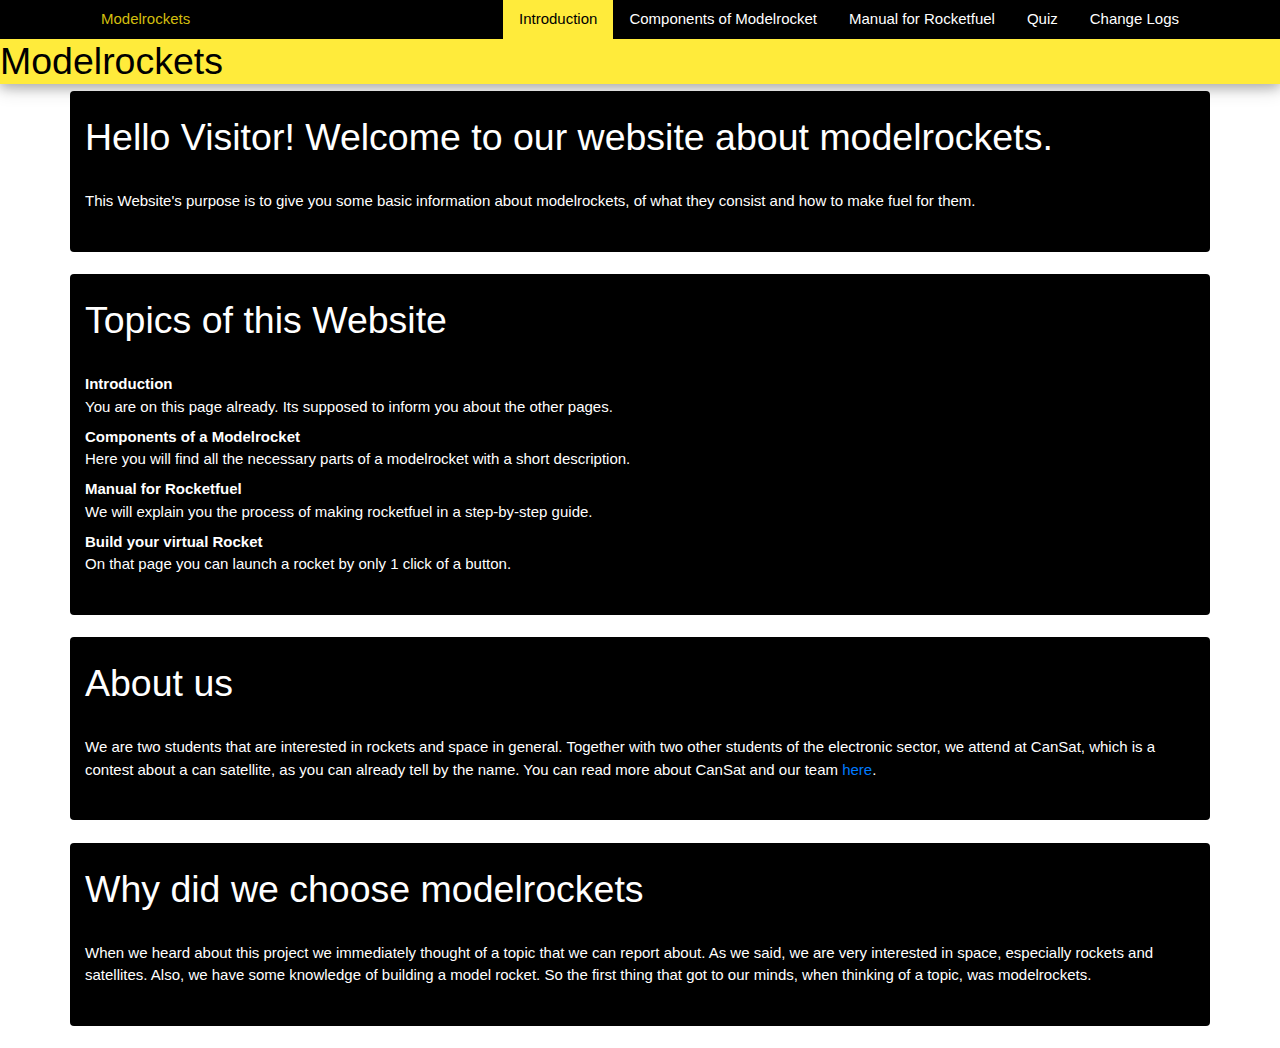
==== index.html @ b99c7f11 "add existing website" ====
<!DOCTYPE html>
<html lang="en" dir="ltr">
  <head>
    <meta charset="utf-8">
    <title>Modelrockets - Introduction</title>

    <meta name="viewport" content="width=device-width, initial-scale=1">
    <link rel="stylesheet" href="https://www.w3schools.com/w3css/4/w3.css">
    <link rel="stylesheet" href="https://stackpath.bootstrapcdn.com/bootstrap/4.3.1/css/bootstrap.min.css" integrity="sha384-ggOyR0iXCbMQv3Xipma34MD+dH/1fQ784/j6cY/iJTQUOhcWr7x9JvoRxT2MZw1T" crossorigin="anonymous">

    <link rel="stylesheet" href="css/modelrockets.css">
  </head>
  <body class="w3-white">

  <section id="nav">
    <!-- Navigationbar !-->
    <nav id="navbar" class="w3-bar w3-black w3-card-4">
      <div class="container">
        <a href="#navbar" class="w3-bar-item w3-button w3-mobile w3-hover-yellow w3-text-yellow">Modelrockets</a>

        <a href="plansforwebsite" class="w3-bar-item w3-button w3-mobile w3-hover-yellow w3-right">Change Logs</a>
        <a href="quiz" class="w3-bar-item w3-button w3-mobile w3-hover-yellow w3-right">Quiz</a>
        <a href="fuel" class="w3-bar-item w3-button w3-mobile w3-hover-yellow w3-right">Manual for Rocketfuel</a>
        <a href="components" class="w3-bar-item w3-button w3-mobile w3-hover-yellow w3-right">Components of Modelrocket</a>
        <a href="#navbar" class="w3-bar-item w3-button w3-mobile w3-hover-yellow w3-right w3-yellow">Introduction</a>

      </div>
    </nav>
    <!-- Navbar ende -->

    <div class="w3-yellow w3-card-4">
      <h1 id="heading">Modelrockets</h1>
    </div>
  </section>

    <section id="content">

      <div class="container w3-black w3-round">
        <div class="w3-padding-24">
          <h1 class="heading">Hello Visitor! Welcome to our website about modelrockets.</h1>
          <br>
          <p class="ptext">
            This Website's purpose is to give you some basic information about modelrockets,
            of what they consist and how to make fuel for them.
          </p>
        </div>
      </div>

      <br>

      <div class="container w3-black w3-round">
        <div class="w3-padding-24">
          <h1 class="heading">Topics of this Website</h1>
          <br>

          <dl class="ptext">
            <dt>Introduction</dt>
            <dd>You are on this page already. Its supposed to inform you about the other pages.</dd>

            <dt>Components of a Modelrocket</dt>
            <dd>Here you will find all the necessary parts of a modelrocket with a short description.</dd>

            <dt>Manual for Rocketfuel</dt>
            <dd>We will explain you the process of making rocketfuel in a step-by-step guide.</dd>

            <dt>Build your virtual Rocket</dt>
            <dd>On that page you can launch a rocket by only 1 click of a button.</dd>
          </dl>

        </div>
      </div>

      <br>

      <div class="container w3-black w3-round">
        <div class="w3-padding-24">
          <h1>About us</h1>
          <br>
          <p class="ptext">
            We are two students that are interested in rockets and space in general.
            Together with two other students of the electronic sector, we attend at CanSat,
            which is a contest about a can satellite, as you can already tell by the name.
            You can read more about CanSat and our team <a class="linkToWebsite" href="https://space-lab.at">here</a>.
          </p>
        </div>
      </div>

      <br>

      <div class="container w3-black w3-round">
        <div class="w3-padding-24">
          <h1>Why did we choose modelrockets</h1>
          <br>
          <p class="ptext">
            When we heard about this project we immediately thought of a topic that we can report about.
            As we said, we are very interested in space, especially rockets and satellites.
            Also, we have some knowledge of building a model rocket.
            So the first thing that got to our minds, when thinking of a topic, was modelrockets.
          </p>
        </div>
      </div>

      <br>

    </section>
  </body>
</html>
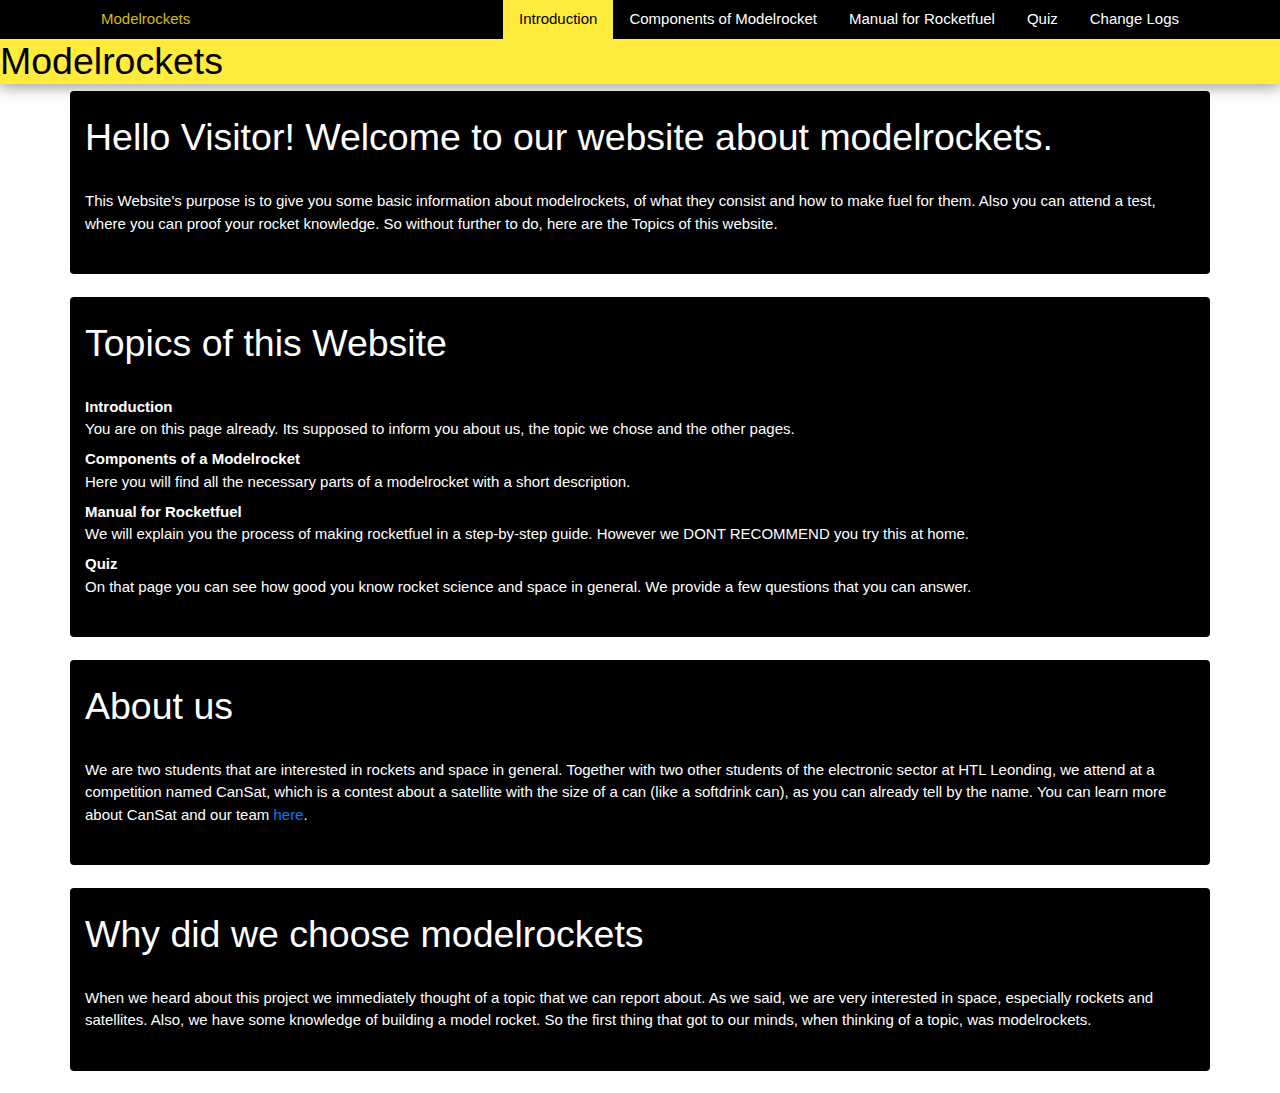
==== commit 7fbcdaf1: "add and reformate text on the introduction page" ====
--- a/index.html
+++ b/index.html
@@ -1,107 +1,118 @@
-<!DOCTYPE html>
-<html lang="en" dir="ltr">
-  <head>
-    <meta charset="utf-8">
-    <title>Modelrockets - Introduction</title>
-
-    <meta name="viewport" content="width=device-width, initial-scale=1">
-    <link rel="stylesheet" href="https://www.w3schools.com/w3css/4/w3.css">
-    <link rel="stylesheet" href="https://stackpath.bootstrapcdn.com/bootstrap/4.3.1/css/bootstrap.min.css" integrity="sha384-ggOyR0iXCbMQv3Xipma34MD+dH/1fQ784/j6cY/iJTQUOhcWr7x9JvoRxT2MZw1T" crossorigin="anonymous">
-
-    <link rel="stylesheet" href="css/modelrockets.css">
-  </head>
-  <body class="w3-white">
-
-  <section id="nav">
-    <!-- Navigationbar !-->
-    <nav id="navbar" class="w3-bar w3-black w3-card-4">
-      <div class="container">
-        <a href="#navbar" class="w3-bar-item w3-button w3-mobile w3-hover-yellow w3-text-yellow">Modelrockets</a>
-
-        <a href="plansforwebsite" class="w3-bar-item w3-button w3-mobile w3-hover-yellow w3-right">Change Logs</a>
-        <a href="quiz" class="w3-bar-item w3-button w3-mobile w3-hover-yellow w3-right">Quiz</a>
-        <a href="fuel" class="w3-bar-item w3-button w3-mobile w3-hover-yellow w3-right">Manual for Rocketfuel</a>
-        <a href="components" class="w3-bar-item w3-button w3-mobile w3-hover-yellow w3-right">Components of Modelrocket</a>
-        <a href="#navbar" class="w3-bar-item w3-button w3-mobile w3-hover-yellow w3-right w3-yellow">Introduction</a>
-
-      </div>
-    </nav>
-    <!-- Navbar ende -->
-
-    <div class="w3-yellow w3-card-4">
-      <h1 id="heading">Modelrockets</h1>
-    </div>
-  </section>
-
-    <section id="content">
-
-      <div class="container w3-black w3-round">
-        <div class="w3-padding-24">
-          <h1 class="heading">Hello Visitor! Welcome to our website about modelrockets.</h1>
-          <br>
-          <p class="ptext">
-            This Website's purpose is to give you some basic information about modelrockets,
-            of what they consist and how to make fuel for them.
-          </p>
-        </div>
-      </div>
-
-      <br>
-
-      <div class="container w3-black w3-round">
-        <div class="w3-padding-24">
-          <h1 class="heading">Topics of this Website</h1>
-          <br>
-
-          <dl class="ptext">
-            <dt>Introduction</dt>
-            <dd>You are on this page already. Its supposed to inform you about the other pages.</dd>
-
-            <dt>Components of a Modelrocket</dt>
-            <dd>Here you will find all the necessary parts of a modelrocket with a short description.</dd>
-
-            <dt>Manual for Rocketfuel</dt>
-            <dd>We will explain you the process of making rocketfuel in a step-by-step guide.</dd>
-
-            <dt>Build your virtual Rocket</dt>
-            <dd>On that page you can launch a rocket by only 1 click of a button.</dd>
-          </dl>
-
-        </div>
-      </div>
-
-      <br>
-
-      <div class="container w3-black w3-round">
-        <div class="w3-padding-24">
-          <h1>About us</h1>
-          <br>
-          <p class="ptext">
-            We are two students that are interested in rockets and space in general.
-            Together with two other students of the electronic sector, we attend at CanSat,
-            which is a contest about a can satellite, as you can already tell by the name.
-            You can read more about CanSat and our team <a class="linkToWebsite" href="https://space-lab.at">here</a>.
-          </p>
-        </div>
-      </div>
-
-      <br>
-
-      <div class="container w3-black w3-round">
-        <div class="w3-padding-24">
-          <h1>Why did we choose modelrockets</h1>
-          <br>
-          <p class="ptext">
-            When we heard about this project we immediately thought of a topic that we can report about.
-            As we said, we are very interested in space, especially rockets and satellites.
-            Also, we have some knowledge of building a model rocket.
-            So the first thing that got to our minds, when thinking of a topic, was modelrockets.
-          </p>
-        </div>
-      </div>
-
-      <br>
-
-    </section>
-  </body>
-</html>
+<!DOCTYPE html>
+<html lang="en" dir="ltr">
+  <head>
+    <meta charset="utf-8">
+    <title>Modelrockets - Introduction</title>
+
+    <meta name="viewport" content="width=device-width, initial-scale=1">
+    <link rel="stylesheet" href="https://www.w3schools.com/w3css/4/w3.css">
+    <link rel="stylesheet" href="https://stackpath.bootstrapcdn.com/bootstrap/4.3.1/css/bootstrap.min.css" integrity="sha384-ggOyR0iXCbMQv3Xipma34MD+dH/1fQ784/j6cY/iJTQUOhcWr7x9JvoRxT2MZw1T" crossorigin="anonymous">
+
+    <link rel="stylesheet" href="css/modelrockets.css">
+  </head>
+  <body class="w3-white">
+
+  <section id="nav">
+    <!-- Navigationbar !-->
+    <nav id="navbar" class="w3-bar w3-black w3-card-4">
+      <div class="container">
+        <a href="#navbar" class="w3-bar-item w3-button w3-mobile w3-hover-yellow w3-text-yellow">Modelrockets</a>
+
+        <a href="plansforwebsite" class="w3-bar-item w3-button w3-mobile w3-hover-yellow w3-right">Change Logs</a>
+        <a href="quiz" class="w3-bar-item w3-button w3-mobile w3-hover-yellow w3-right">Quiz</a>
+        <a href="fuel" class="w3-bar-item w3-button w3-mobile w3-hover-yellow w3-right">Manual for Rocketfuel</a>
+        <a href="components" class="w3-bar-item w3-button w3-mobile w3-hover-yellow w3-right">Components of Modelrocket</a>
+        <a href="#navbar" class="w3-bar-item w3-button w3-mobile w3-hover-yellow w3-right w3-yellow">Introduction</a>
+
+      </div>
+    </nav>
+    <!-- Navbar ende -->
+
+    <div class="w3-yellow w3-card-4">
+      <h1 id="heading">Modelrockets</h1>
+    </div>
+  </section>
+
+    <section id="content">
+
+      <div class="container w3-black w3-round">
+        <div class="w3-padding-24">
+          <h1 class="heading">Hello Visitor! Welcome to our website about modelrockets.</h1>
+          <br>
+          <p class="ptext">
+            This Website's purpose is to give you some basic information about modelrockets,
+            of what they consist and how to make fuel for them. Also you can attend a test, where you can proof your rocket knowledge.
+            So without further to do, here are the Topics of this website.
+          </p>
+        </div>
+      </div>
+
+      <br>
+
+      <div class="container w3-black w3-round">
+        <div class="w3-padding-24">
+          <h1 class="heading">Topics of this Website</h1>
+          <br>
+
+          <dl class="ptext">
+            <dt>Introduction</dt>
+            <dd>
+              You are on this page already. Its supposed to inform you about us, the topic we chose and the other pages.
+            </dd>
+
+            <dt>Components of a Modelrocket</dt>
+            <dd>
+              Here you will find all the necessary parts of a modelrocket with a short description.
+            </dd>
+
+            <dt>Manual for Rocketfuel</dt>
+            <dd>
+              We will explain you the process of making rocketfuel in a step-by-step guide.
+              However we DONT RECOMMEND you try this at home.
+            </dd>
+
+            <dt>Quiz</dt>
+            <dd>
+              On that page you can see how good you know rocket science and space in general.
+              We provide a few questions that you can answer.
+            </dd>
+          </dl>
+
+        </div>
+      </div>
+
+      <br>
+
+      <div class="container w3-black w3-round">
+        <div class="w3-padding-24">
+          <h1>About us</h1>
+          <br>
+          <p class="ptext">
+            We are two students that are interested in rockets and space in general.
+            Together with two other students of the electronic sector at HTL Leonding, we attend at a competition named CanSat,
+            which is a contest about a satellite with the size of a can (like a softdrink can), as you can already tell by the name.
+            You can learn more about CanSat and our team <a class="linkToWebsite" href="https://space-lab.at">here</a>.
+          </p>
+        </div>
+      </div>
+
+      <br>
+
+      <div class="container w3-black w3-round">
+        <div class="w3-padding-24">
+          <h1>Why did we choose modelrockets</h1>
+          <br>
+          <p class="ptext">
+            When we heard about this project we immediately thought of a topic that we can report about.
+            As we said, we are very interested in space, especially rockets and satellites.
+            Also, we have some knowledge of building a model rocket.
+            So the first thing that got to our minds, when thinking of a topic, was modelrockets.
+          </p>
+        </div>
+      </div>
+
+      <br>
+
+    </section>
+  </body>
+</html>
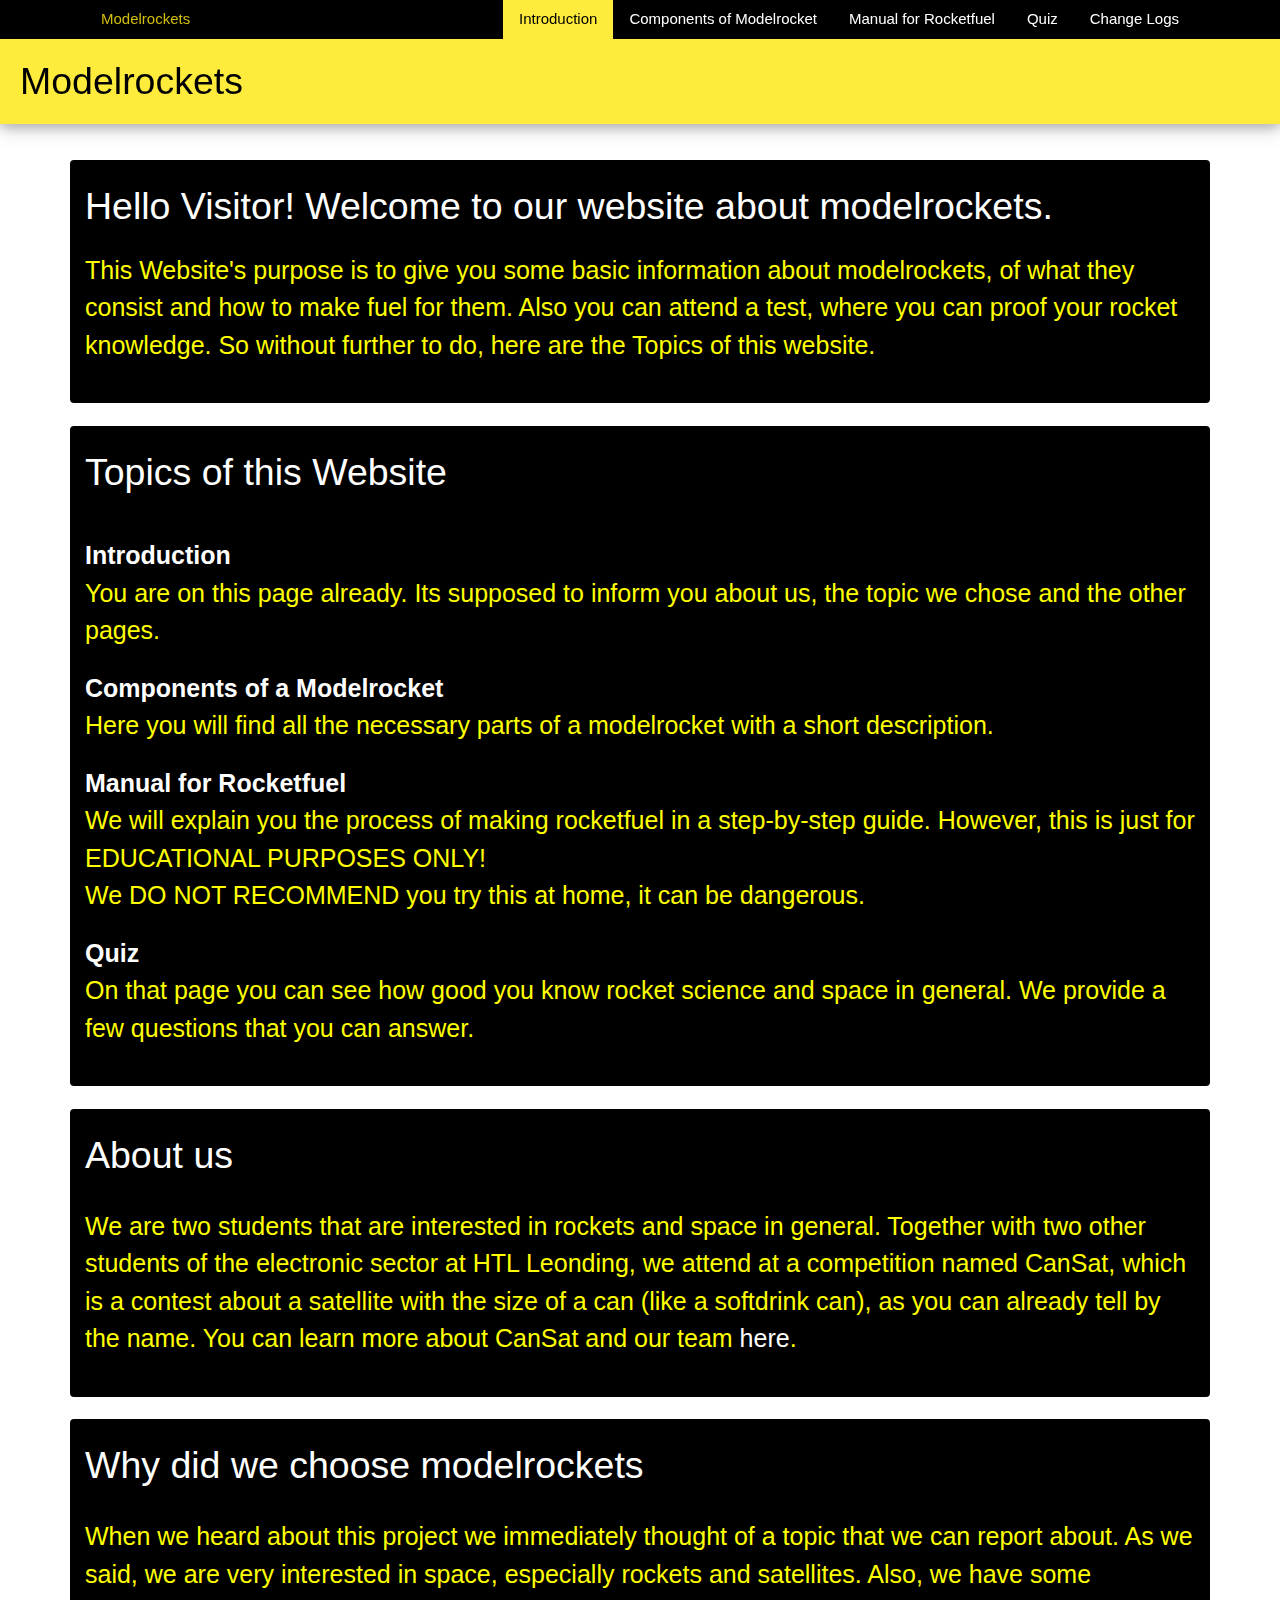
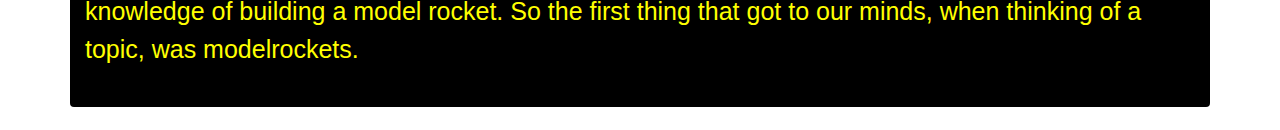
==== commit be27eb80: "change navbar links" ====
--- a/index.html
+++ b/index.html
@@ -22,7 +22,7 @@
         <a href="quiz" class="w3-bar-item w3-button w3-mobile w3-hover-yellow w3-right">Quiz</a>
         <a href="fuel" class="w3-bar-item w3-button w3-mobile w3-hover-yellow w3-right">Manual for Rocketfuel</a>
         <a href="components" class="w3-bar-item w3-button w3-mobile w3-hover-yellow w3-right">Components of Modelrocket</a>
-        <a href="#navbar" class="w3-bar-item w3-button w3-mobile w3-hover-yellow w3-right w3-yellow">Introduction</a>
+        <a href="#content" class="w3-bar-item w3-button w3-mobile w3-hover-yellow w3-right w3-yellow">Introduction</a>
 
       </div>
     </nav>
@@ -68,7 +68,8 @@
             <dt>Manual for Rocketfuel</dt>
             <dd>
               We will explain you the process of making rocketfuel in a step-by-step guide.
-              However we DONT RECOMMEND you try this at home.
+              However, this is just for EDUCATIONAL PURPOSES ONLY!
+              <br>We DO NOT RECOMMEND you try this at home, it can be dangerous.
             </dd>
 
             <dt>Quiz</dt>
--- a/css/modelrockets.css
+++ b/css/modelrockets.css
@@ -0,0 +1,249 @@
+/* ******/
+/*Media */
+/********/
+@media (max-width: 600px) {
+  #content {
+    position: relative;
+  }
+
+  #nav {
+    position: relative;
+  }
+
+  #fueldisclaimer {
+    margin-top: 100px;
+  }
+}
+
+/* ******/
+/*Id's  */
+/********/
+#nav {
+  margin-top: 0;
+  top: 0;
+  z-index: 100;
+  position: fixed;
+  display: block;
+  width: 100%
+}
+
+#content {
+  margin-top: 160px;
+  display:block;
+  bottom: 0;
+}
+
+#heading {
+  padding: 20px;
+}
+
+#submitButton {
+  background-color: black;
+  color: white;
+  border-radius: 4px;
+  border-color: yellow;
+  padding: 15px 60px;
+}
+
+#gotitButton{
+  padding: 10px 30px;
+  margin-left: 89%;
+}
+
+
+/* *******/
+/*Classes*/
+/*********/
+.heading{
+  margin-bottom: 0;
+}
+
+.boldStepNumber {
+  background-color: inherit;
+  color: yellow;
+  font-size:55px;
+  padding: 8px 10px 30px 0px;
+
+  border-radius: 6px;
+}
+
+.description {
+  background-color: inherit;
+  color: yellow;
+  font-size: 20px;
+  padding-left: 92px;
+  padding-bottom: 10px;
+}
+.descriptionList{
+  background-color: inherit;
+  color: yellow;
+  font-size: 20px;
+  padding-left: 110px;
+  top: 0px;
+  padding-bottom: 10px;
+}
+
+.stepHeader {
+  font-size: 25px;
+}
+
+.errorArticle {
+  background-color: red;
+  color: white;
+  border-width: 2px;
+  border-color: gray;
+  border-radius: 4px;
+  border-style: solid;
+
+  padding: 20px;
+
+  margin: 10px;
+  margin-top: 30px;
+
+  text-align: center;
+}
+
+.disclaimer {
+  background-color: inherit;
+  color: red;
+  text-transform: uppercase;
+  border: 2px solid red;
+}
+
+.ptext {
+  background-color: inherit;
+  color: yellow;
+  font-weight: normal;
+  font-size: 25px;
+}
+
+.changelogentry {
+  margin: 50px;
+}
+
+
+.linkToWebsite {
+  background-color: inherit;
+  color: white;
+}
+
+.linkToWebsite:hover {
+  background-color: inherit;
+  color: white;
+  text-decoration: underline;
+  font-weight: bold;
+}
+
+.linkToWebsiteBLACK {
+  background-color: inherit;
+  color: black;
+}
+
+.linkToWebsiteBLACK:hover {
+  background-color: inherit;
+  color: black;
+  text-decoration: underline;
+  font-weight: bold;
+}
+
+
+/*Questions */
+.answerHead {
+  margin-top: 4px;
+  font-weight: bold;
+}
+
+.questionArticle{
+  color: white;
+  background-color: black;
+
+  border-radius: 4px;
+/*
+  border-width: 2px;
+  border-color: white;
+  border-style: solid;
+  */
+  padding: 20px;
+  margin: 10px;
+}
+
+.questionArticle + .questionArticle {
+  margin-top: 30px;
+}
+
+.question{
+  background-color: inherit;
+  color: yellow;
+
+
+}
+
+/* ********/
+/*ELements*/
+/**********/
+
+nav a {
+  transition: background-color 0.25s;
+}
+
+
+section {
+  margin-top:20px;
+  margin-bottom: 20px;
+}
+
+section + section{
+  margin-bottom: 0px;
+}
+
+footer {
+  position: fixed;
+  height: 50px;
+  bottom: 0px;
+  left: 0px;
+  right: 0px;
+  margin-bottom: 0px;
+}
+
+
+
+ol{
+  list-style: none;
+}
+
+img{
+  border-top-left-radius: 5px;
+  border-top-right-radius: 5px;
+  width: 100%;
+  height: auto;
+}
+
+dt {
+  background-color: inherit;
+  color: white;
+
+  margin-top: 20px;
+}
+
+button{
+  background-color: black;
+  color: white;
+  border-radius: 4px;
+  border-color: yellow;
+}
+
+
+img.imgRight {
+  float: right
+}
+
+img.imgLeft {
+  float: left;
+}
+
+li.manuallist {
+  border-radius: 5px;
+  background-color: black;
+  color:white;
+  margin: 20px;
+}
